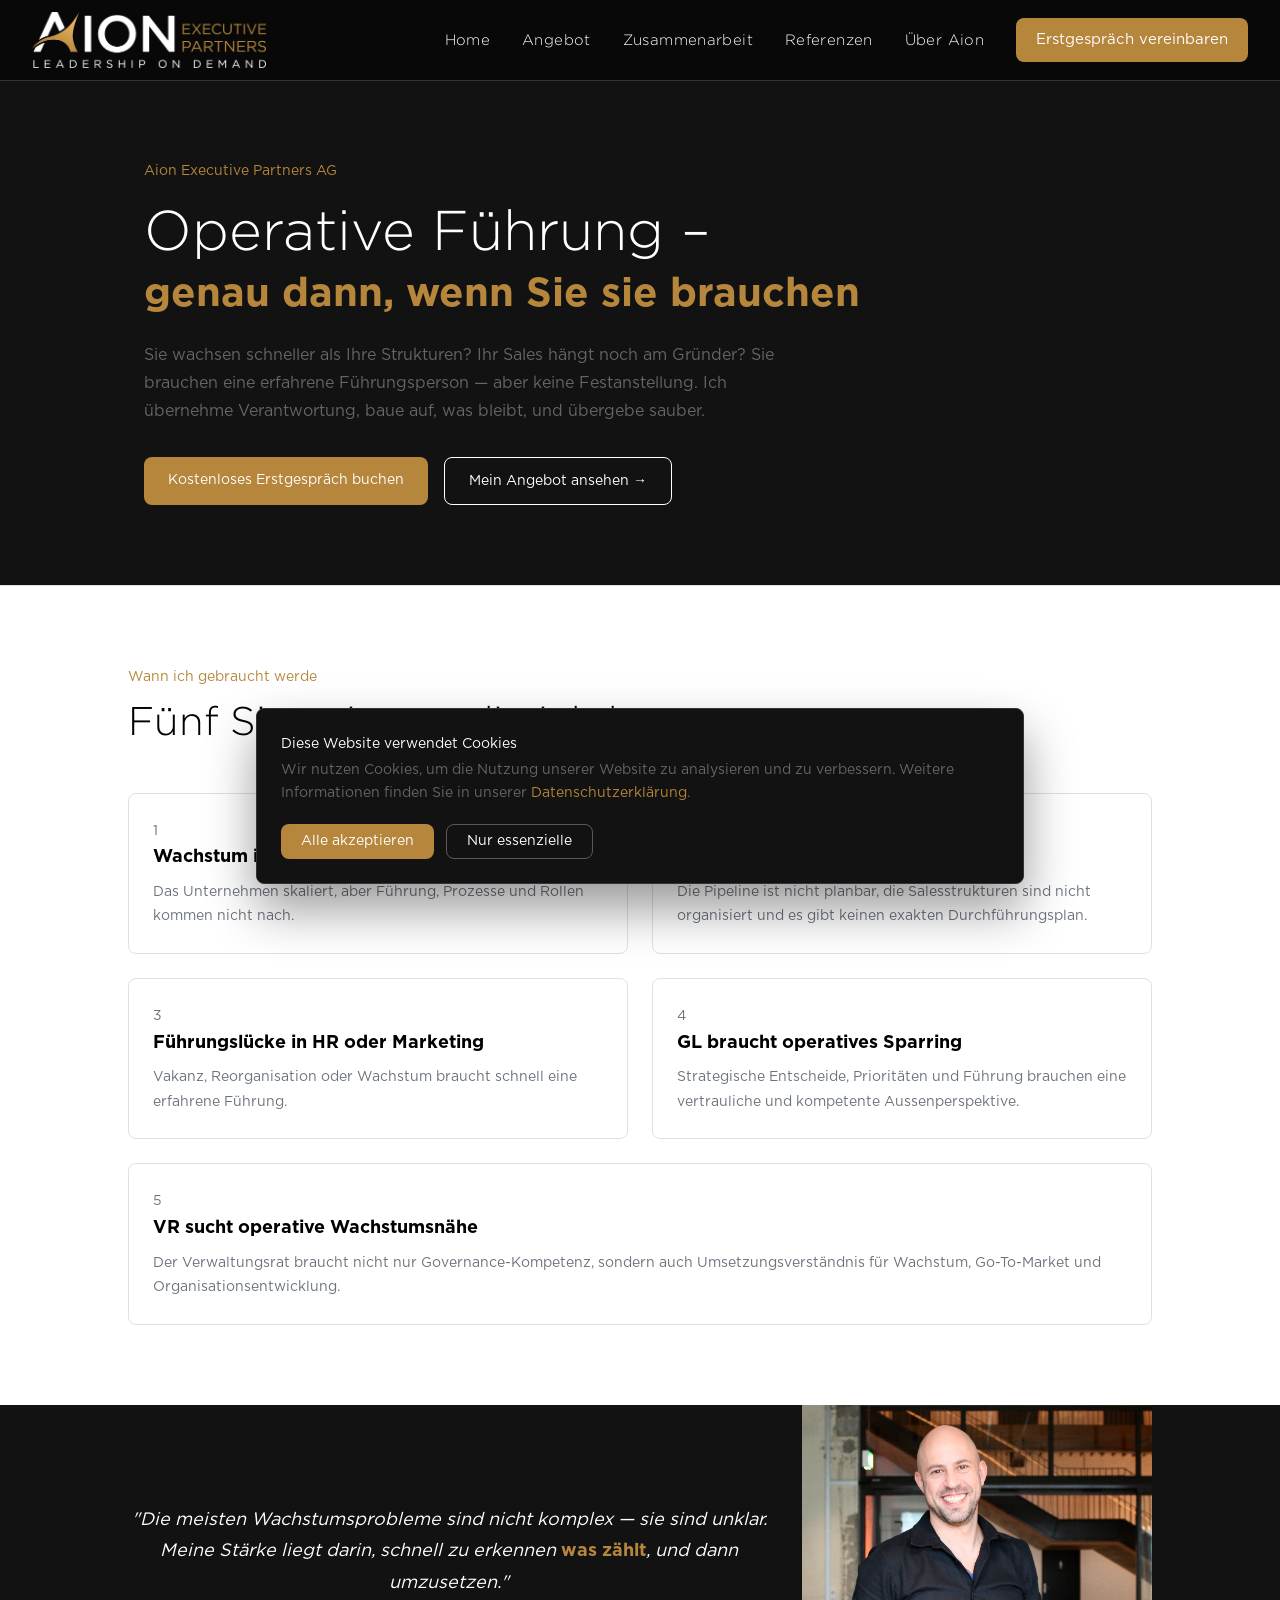
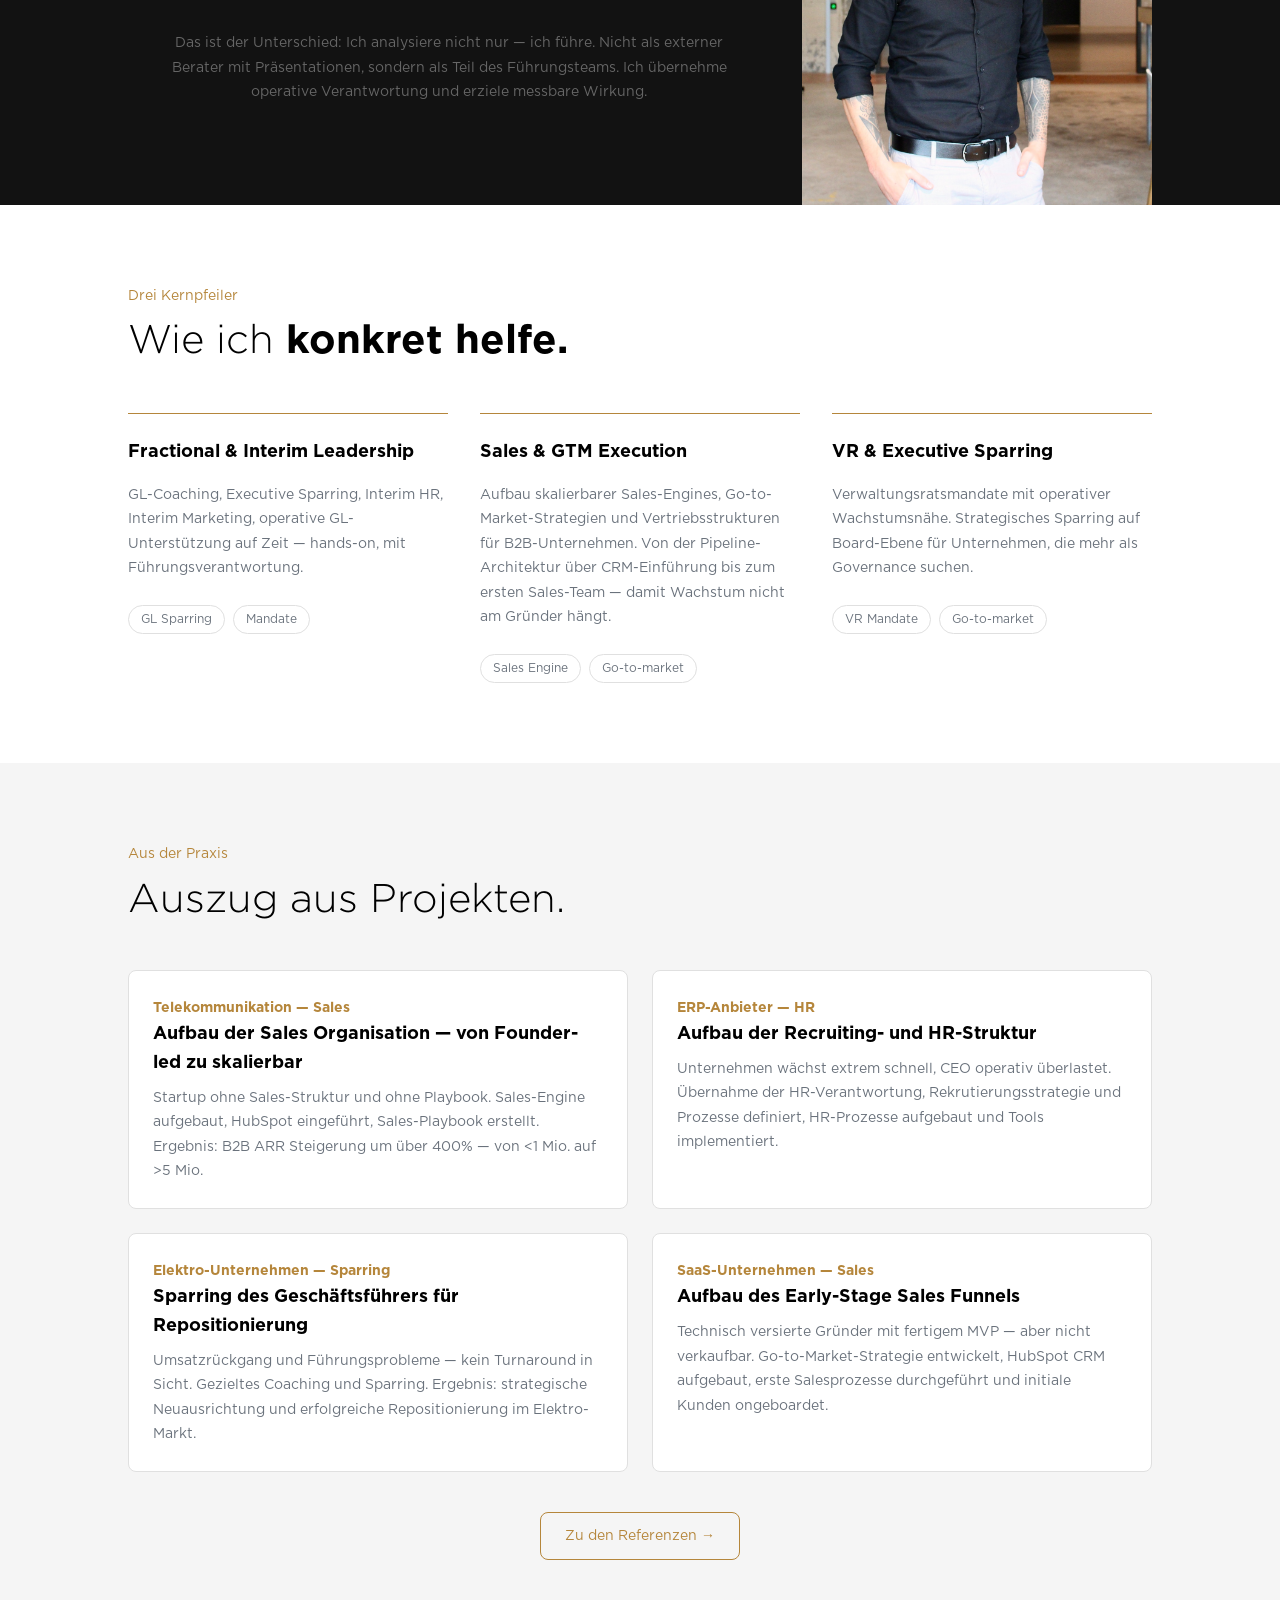
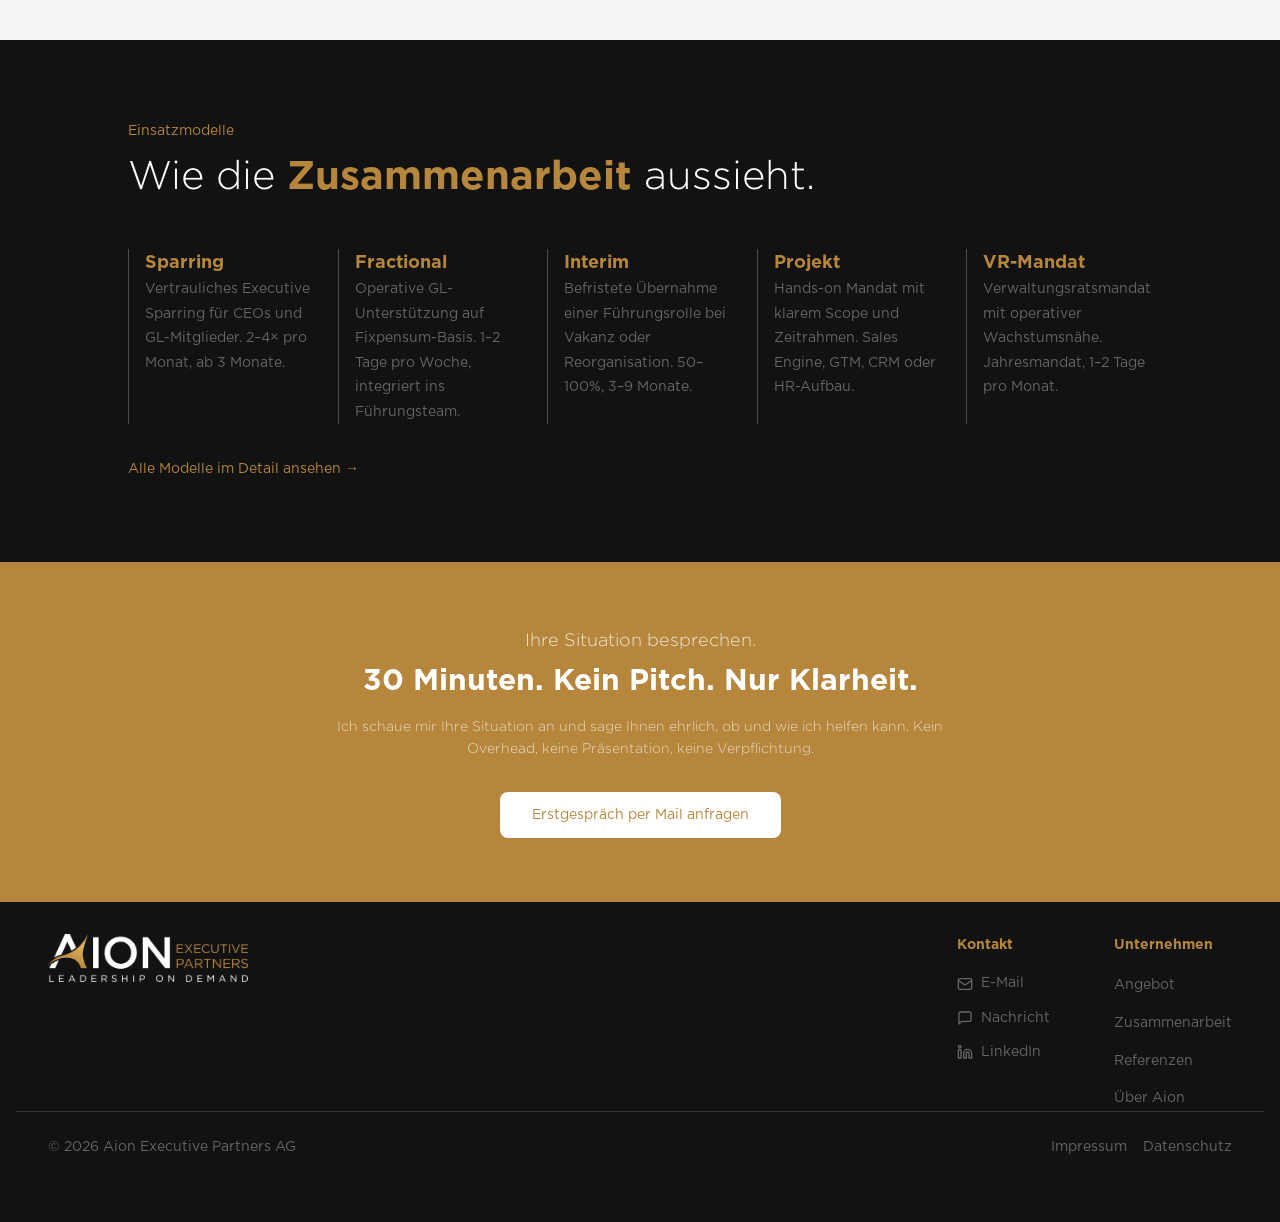
==== index.html @ a480afb8 "Add files via upload" ====
<!DOCTYPE html>
<html lang="de">
<head>
  <meta charset="UTF-8">
  <meta name="viewport" content="width=device-width, initial-scale=1.0">
  <title>Aion Executive Partners AG – Operative Führung auf Zeit | Zürich</title>
  <meta name="description" content="Fractional Leadership, Interim Management, Sales & GTM und VR-Mandate für Startups, Scaleups und KMUs in der Schweiz. Raphael Oerer – operative Führung auf Zeit.">
  <meta name="robots" content="index, follow">
  <link rel="canonical" href="https://www.aionexecutive.ch/">
  <meta property="og:type" content="website">
  <meta property="og:url" content="https://www.aionexecutive.ch/">
  <meta property="og:title" content="Aion Executive Partners AG – Leadership on Demand">
  <meta property="og:description" content="Fractional Leadership, Interim Management und Sales & GTM für Wachstumsunternehmen in der Schweiz.">
  <meta property="og:locale" content="de_CH">
  <link rel="icon" href="favicon.png" type="image/png">
  <link rel="apple-touch-icon" href="favicon.png">
  <link rel="stylesheet" href="style.css">
  <script type="application/ld+json">
  {
    "@context": "https://schema.org",
    "@type": "ProfessionalService",
    "name": "Aion Executive Partners AG",
    "description": "Fractional Leadership, Interim Management, Sales & GTM, VR-Mandate",
    "url": "https://www.aionexecutive.ch",
    "founder": { "@type": "Person", "name": "Raphael Oerer" },
    "address": {
      "@type": "PostalAddress",
      "streetAddress": "Lerchenweg 10",
      "postalCode": "8600",
      "addressLocality": "Dübendorf",
      "addressCountry": "CH"
    },
    "email": "info@aionexecutive.ch",
    "areaServed": ["CH", "DE", "AT"]
  }
  </script>
</head>
<body>

<!-- HEADER -->
<header id="site-header">
  <div class="header-inner">
    <a href="/" class="logo"><img src="assets/images/logo-white.png" alt="Raphael Oerer – Aion Executive Partners AG"></a>
    <nav>
      <a href="/">Home</a>
      <a href="/angebot.html">Angebot</a>
      <a href="/zusammenarbeit.html">Zusammenarbeit</a>
      <a href="/referenzen.html">Referenzen</a>
      <a href="/ueber-aion.html">Über Aion</a>
    </nav>
    <a href="https://calendly.com/aionexecutive-info" target="_blank" rel="noopener noreferrer" class="header-cta">Erstgespräch vereinbaren</a>
    <button class="burger-btn" id="burger-btn" aria-label="Menü" aria-expanded="false">
      <span></span><span></span><span></span>
    </button>
  </div>
  <div id="mobile-nav">
    <a href="/">Home</a>
    <a href="/angebot.html">Angebot</a>
    <a href="/zusammenarbeit.html">Zusammenarbeit</a>
    <a href="/referenzen.html">Referenzen</a>
    <a href="/ueber-aion.html">Über Aion</a>
    <a href="https://calendly.com/aionexecutive-info" target="_blank" rel="noopener noreferrer" class="mobile-cta">Erstgespräch vereinbaren</a>
  </div>
</header>

<main>

  <!-- HERO - DARK -->
  <section class="section-dark hero-section" style="padding-left:1rem;padding-right:1rem;">
    <div class="container max-w-5xl mx-auto" style="padding:0 1rem;">
      <p class="text-sm text-primary mb-4">Aion Executive Partners AG</p>
      <h1 class="leading-tight mb-2 text-dark-fg">Operative Führung –</h1>
      <h2 class="text-primary font-bold leading-tight mb-6">genau dann, wenn Sie sie brauchen</h2>
      <p class="text-dark-muted max-w-2xl mb-8 leading-relaxed">
        Sie wachsen schneller als Ihre Strukturen? Ihr Sales hängt noch am Gründer? Sie brauchen eine erfahrene Führungsperson — aber keine Festanstellung. Ich übernehme Verantwortung, baue auf, was bleibt, und übergebe sauber.
      </p>
      <div class="flex flex-wrap gap-4">
        <a href="https://calendly.com/aionexecutive-info" target="_blank" rel="noopener noreferrer" class="btn-primary">Kostenloses Erstgespräch buchen</a>
        <a href="/angebot.html" class="btn-outline-dark">Mein Angebot ansehen →</a>
      </div>
    </div>
  </section>

  <!-- 5 SITUATIONEN - WHITE -->
  <section style="padding:5rem 1rem;background:var(--background);border-top:1px solid var(--border);">
    <div class="container max-w-5xl mx-auto">
      <p class="text-sm text-primary mb-2">Wann ich gebraucht werde</p>
      <h2 class="font-light mb-12 text-foreground">Fünf Situationen <span class="font-light">die ich kenne</span></h2>
      <div class="grid-2" style="margin-bottom:1.5rem;">
        <div class="card">
          <span class="text-sm text-muted">1</span>
          <h3 class="font-bold mt-1 mb-2 text-foreground">Wachstum ist schneller als die Struktur</h3>
          <p class="text-sm text-muted leading-relaxed">Das Unternehmen skaliert, aber Führung, Prozesse und Rollen kommen nicht nach.</p>
        </div>
        <div class="card">
          <span class="text-sm text-muted">2</span>
          <h3 class="font-bold mt-1 mb-2 text-foreground">Sales hängt am Gründer</h3>
          <p class="text-sm text-muted leading-relaxed">Die Pipeline ist nicht planbar, die Salesstrukturen sind nicht organisiert und es gibt keinen exakten Durchführungsplan.</p>
        </div>
        <div class="card">
          <span class="text-sm text-muted">3</span>
          <h3 class="font-bold mt-1 mb-2 text-foreground">Führungslücke in HR oder Marketing</h3>
          <p class="text-sm text-muted leading-relaxed">Vakanz, Reorganisation oder Wachstum braucht schnell eine erfahrene Führung.</p>
        </div>
        <div class="card">
          <span class="text-sm text-muted">4</span>
          <h3 class="font-bold mt-1 mb-2 text-foreground">GL braucht operatives Sparring</h3>
          <p class="text-sm text-muted leading-relaxed">Strategische Entscheide, Prioritäten und Führung brauchen eine vertrauliche und kompetente Aussenperspektive.</p>
        </div>
      </div>
      <div class="card">
        <span class="text-sm text-muted">5</span>
        <h3 class="font-bold mt-1 mb-2 text-foreground">VR sucht operative Wachstumsnähe</h3>
        <p class="text-sm text-muted leading-relaxed">Der Verwaltungsrat braucht nicht nur Governance-Kompetenz, sondern auch Umsetzungsverständnis für Wachstum, Go-To-Market und Organisationsentwicklung.</p>
      </div>
    </div>
  </section>

  <!-- QUOTE - DARK WITH PHOTO -->
  <section class="section-dark py-0" style="padding-left:1rem;padding-right:1rem;">
    <div class="container max-w-5xl mx-auto">
      <div class="quote-grid">
        <div class="quote-text">
          <blockquote class="text-lg italic leading-relaxed mb-8">
            "Die meisten Wachstumsprobleme sind nicht komplex — sie sind unklar. Meine Stärke liegt darin, schnell zu erkennen
            <span class="text-primary font-bold not-italic">was zählt</span>, und dann umzusetzen."
          </blockquote>
          <p class="text-sm text-dark-muted leading-relaxed max-w-xl mx-auto">
            Das ist der Unterschied: Ich analysiere nicht nur — ich führe. Nicht als externer Berater mit Präsentationen, sondern als Teil des Führungsteams. Ich übernehme operative Verantwortung und erziele messbare Wirkung.
          </p>
        </div>
        <div class="quote-photo">
          <img src="assets/images/team-photo.jpg" alt="Raphael Oerer">
        </div>
      </div>
    </div>
  </section>

  <!-- 3 KERNPFEILER - WHITE -->
  <section style="padding:5rem 1rem;background:var(--background);">
    <div class="container max-w-5xl mx-auto">
      <p class="text-sm text-primary mb-2">Drei Kernpfeiler</p>
      <h2 class="font-light mb-12 text-foreground">Wie ich <span class="font-bold">konkret helfe.</span></h2>
      <div class="grid-3">
        <div class="pillar">
          <h3 class="font-bold mb-4 text-foreground">Fractional &amp; Interim Leadership</h3>
          <p class="text-sm text-muted leading-relaxed mb-6">GL-Coaching, Executive Sparring, Interim HR, Interim Marketing, operative GL-Unterstützung auf Zeit — hands-on, mit Führungsverantwortung.</p>
          <div class="flex flex-wrap gap-2">
            <span class="tag">GL Sparring</span>
            <span class="tag">Mandate</span>
          </div>
        </div>
        <div class="pillar">
          <h3 class="font-bold mb-4 text-foreground">Sales &amp; GTM Execution</h3>
          <p class="text-sm text-muted leading-relaxed mb-6">Aufbau skalierbarer Sales-Engines, Go-to-Market-Strategien und Vertriebsstrukturen für B2B-Unternehmen. Von der Pipeline-Architektur über CRM-Einführung bis zum ersten Sales-Team — damit Wachstum nicht am Gründer hängt.</p>
          <div class="flex flex-wrap gap-2">
            <span class="tag">Sales Engine</span>
            <span class="tag">Go-to-market</span>
          </div>
        </div>
        <div class="pillar">
          <h3 class="font-bold mb-4 text-foreground">VR &amp; Executive Sparring</h3>
          <p class="text-sm text-muted leading-relaxed mb-6">Verwaltungsratsmandate mit operativer Wachstumsnähe. Strategisches Sparring auf Board-Ebene für Unternehmen, die mehr als Governance suchen.</p>
          <div class="flex flex-wrap gap-2">
            <span class="tag">VR Mandate</span>
            <span class="tag">Go-to-market</span>
          </div>
        </div>
      </div>
    </div>
  </section>

  <!-- PROJEKTE - LIGHT GREY -->
  <section style="padding:5rem 1rem;background:var(--secondary);">
    <div class="container max-w-5xl mx-auto">
      <p class="text-sm text-primary mb-2">Aus der Praxis</p>
      <h2 class="font-light mb-12 text-foreground">Auszug aus <span class="font-light">Projekten.</span></h2>
      <div class="grid-2">
        <div class="card" style="background:var(--background);">
          <span class="text-sm text-primary font-bold">Telekommunikation — Sales</span>
          <h3 class="font-bold mt-1 mb-2 text-foreground">Aufbau der Sales Organisation — von Founder-led zu skalierbar</h3>
          <p class="text-sm text-muted leading-relaxed">Startup ohne Sales-Struktur und ohne Playbook. Sales-Engine aufgebaut, HubSpot eingeführt, Sales-Playbook erstellt. Ergebnis: B2B ARR Steigerung um über 400% — von &lt;1 Mio. auf &gt;5 Mio.</p>
        </div>
        <div class="card" style="background:var(--background);">
          <span class="text-sm text-primary font-bold">ERP-Anbieter — HR</span>
          <h3 class="font-bold mt-1 mb-2 text-foreground">Aufbau der Recruiting- und HR-Struktur</h3>
          <p class="text-sm text-muted leading-relaxed">Unternehmen wächst extrem schnell, CEO operativ überlastet. Übernahme der HR-Verantwortung, Rekrutierungsstrategie und Prozesse definiert, HR-Prozesse aufgebaut und Tools implementiert.</p>
        </div>
        <div class="card" style="background:var(--background);">
          <span class="text-sm text-primary font-bold">Elektro-Unternehmen — Sparring</span>
          <h3 class="font-bold mt-1 mb-2 text-foreground">Sparring des Geschäftsführers für Repositionierung</h3>
          <p class="text-sm text-muted leading-relaxed">Umsatzrückgang und Führungsprobleme — kein Turnaround in Sicht. Gezieltes Coaching und Sparring. Ergebnis: strategische Neuausrichtung und erfolgreiche Repositionierung im Elektro-Markt.</p>
        </div>
        <div class="card" style="background:var(--background);">
          <span class="text-sm text-primary font-bold">SaaS-Unternehmen — Sales</span>
          <h3 class="font-bold mt-1 mb-2 text-foreground">Aufbau des Early-Stage Sales Funnels</h3>
          <p class="text-sm text-muted leading-relaxed">Technisch versierte Gründer mit fertigem MVP — aber nicht verkaufbar. Go-to-Market-Strategie entwickelt, HubSpot CRM aufgebaut, erste Salesprozesse durchgeführt und initiale Kunden ongeboardet.</p>
        </div>
      </div>
      <div class="mt-10 text-center">
        <a href="/referenzen.html" class="btn-outline-primary">Zu den Referenzen →</a>
      </div>
    </div>
  </section>

  <!-- EINSATZMODELLE - DARK -->
  <section class="section-dark" style="padding:5rem 1rem;">
    <div class="container max-w-5xl mx-auto">
      <p class="text-sm text-primary mb-2">Einsatzmodelle</p>
      <h2 class="font-light mb-12 text-dark-fg">Wie die <span class="font-bold text-primary">Zusammenarbeit</span> aussieht.</h2>
      <div class="grid-5">
        <div class="border-l-30">
          <h3 class="font-bold mb-3 text-primary">Sparring</h3>
          <p class="text-sm text-dark-muted leading-relaxed">Vertrauliches Executive Sparring für CEOs und GL-Mitglieder. 2–4× pro Monat, ab 3 Monate.</p>
        </div>
        <div class="border-l-30">
          <h3 class="font-bold mb-3 text-primary">Fractional</h3>
          <p class="text-sm text-dark-muted leading-relaxed">Operative GL-Unterstützung auf Fixpensum-Basis. 1–2 Tage pro Woche, integriert ins Führungsteam.</p>
        </div>
        <div class="border-l-30">
          <h3 class="font-bold mb-3 text-primary">Interim</h3>
          <p class="text-sm text-dark-muted leading-relaxed">Befristete Übernahme einer Führungsrolle bei Vakanz oder Reorganisation. 50–100%, 3–9 Monate.</p>
        </div>
        <div class="border-l-30">
          <h3 class="font-bold mb-3 text-primary">Projekt</h3>
          <p class="text-sm text-dark-muted leading-relaxed">Hands-on Mandat mit klarem Scope und Zeitrahmen. Sales Engine, GTM, CRM oder HR-Aufbau.</p>
        </div>
        <div class="border-l-30">
          <h3 class="font-bold mb-3 text-primary">VR-Mandat</h3>
          <p class="text-sm text-dark-muted leading-relaxed">Verwaltungsratsmandat mit operativer Wachstumsnähe. Jahresmandat, 1–2 Tage pro Monat.</p>
        </div>
      </div>
      <div class="mt-8">
        <a href="/zusammenarbeit.html" class="link-primary">Alle Modelle im Detail ansehen →</a>
      </div>
    </div>
  </section>

</main>

<!-- FOOTER CTA -->
<div class="footer-cta">
  <p>Ihre Situation besprechen.</p>
  <h2>30 Minuten. Kein Pitch. Nur Klarheit.</h2>
  <p class="desc">Ich schaue mir Ihre Situation an und sage Ihnen ehrlich, ob und wie ich helfen kann. Kein Overhead, keine Präsentation, keine Verpflichtung.</p>
  <a href="https://calendly.com/aionexecutive-info" target="_blank" rel="noopener noreferrer">Erstgespräch per Mail anfragen</a>
</div>

<!-- FOOTER -->
<footer>
  <div class="footer-body">
    <div class="footer-inner">
      <div>
        <a href="/"><img src="assets/images/logo-white.png" alt="Aion Executive Partners" style="height:3rem;margin-bottom:1rem;"></a>
      </div>
      <div class="footer-links">
        <div>
          <h3>Kontakt</h3>
          <ul>
            <li><a href="mailto:info@aionexecutive.ch" class="contact-item">
              <svg xmlns="http://www.w3.org/2000/svg" width="16" height="16" viewBox="0 0 24 24" fill="none" stroke="currentColor" stroke-width="2" stroke-linecap="round" stroke-linejoin="round"><rect x="2" y="4" width="20" height="16" rx="2"/><path d="m22 7-8.97 5.7a1.94 1.94 0 0 1-2.06 0L2 7"/></svg>
              <span>E-Mail</span>
            </a></li>
            <li><a href="/kontakt.html" class="contact-item">
              <svg xmlns="http://www.w3.org/2000/svg" width="16" height="16" viewBox="0 0 24 24" fill="none" stroke="currentColor" stroke-width="2" stroke-linecap="round" stroke-linejoin="round"><path d="M21 15a2 2 0 0 1-2 2H7l-4 4V5a2 2 0 0 1 2-2h14a2 2 0 0 1 2 2z"/></svg>
              <span>Nachricht</span>
            </a></li>
            <li><a href="https://www.linkedin.com/company/aion-executive-partners/" target="_blank" rel="noopener noreferrer" class="contact-item">
              <svg xmlns="http://www.w3.org/2000/svg" width="16" height="16" viewBox="0 0 24 24" fill="none" stroke="currentColor" stroke-width="2" stroke-linecap="round" stroke-linejoin="round"><path d="M16 8a6 6 0 0 1 6 6v7h-4v-7a2 2 0 0 0-2-2 2 2 0 0 0-2 2v7h-4v-7a6 6 0 0 1 6-6z"/><rect x="2" y="9" width="4" height="12"/><circle cx="4" cy="4" r="2"/></svg>
              <span>LinkedIn</span>
            </a></li>
          </ul>
        </div>
        <div>
          <h3>Unternehmen</h3>
          <ul>
            <li><a href="/angebot.html">Angebot</a></li>
            <li><a href="/zusammenarbeit.html">Zusammenarbeit</a></li>
            <li><a href="/referenzen.html">Referenzen</a></li>
            <li><a href="/ueber-aion.html">Über Aion</a></li>
          </ul>
        </div>
      </div>
    </div>
    <div class="footer-bottom" style="max-width:80rem;margin:0 auto;padding:1.5rem 2rem 2rem;">
      <p>© 2026 Aion Executive Partners AG</p>
      <div class="legal">
        <a href="/impressum.html">Impressum</a>
        <a href="/datenschutz.html">Datenschutz</a>
      </div>
    </div>
  </div>
</footer>

<!-- COOKIE BANNER -->
<div id="cookie-banner">
  <div class="inner">
    <p class="title">Diese Website verwendet Cookies</p>
    <p class="desc">Wir nutzen Cookies, um die Nutzung unserer Website zu analysieren und zu verbessern. Weitere Informationen finden Sie in unserer <a href="/datenschutz.html">Datenschutzerklärung</a>.</p>
    <div class="actions">
      <button class="btn-accept">Alle akzeptieren</button>
      <button class="btn-essential">Nur essenzielle</button>
    </div>
  </div>
</div>

<script src="main.js"></script>
</body>
</html>
---- style.css ----
/* ── Fonts ─────────────────────────────────────────────────── */
@font-face {
  font-family: 'Gotham';
  src: url('assets/fonts/Gotham-Light.otf') format('opentype');
  font-weight: 300;
  font-style: normal;
  font-display: swap;
}
@font-face {
  font-family: 'Gotham';
  src: url('assets/fonts/Gotham-Book.otf') format('opentype');
  font-weight: 400;
  font-style: normal;
  font-display: swap;
}
@font-face {
  font-family: 'Gotham';
  src: url('assets/fonts/Gotham-Bold.otf') format('opentype');
  font-weight: 700;
  font-style: normal;
  font-display: swap;
}

/* ── CSS Variables ─────────────────────────────────────────── */
:root {
  --background: #ffffff;
  --foreground: #000000;
  --primary: hsl(37, 51%, 47%);
  --primary-foreground: #ffffff;
  --secondary: #f5f5f5;
  --secondary-foreground: #000000;
  --muted: #f5f5f5;
  --muted-foreground: hsl(214, 8%, 45%);
  --border: #e0e0e0;
  --radius: 0.5rem;
  --dark-bg: hsl(0, 0%, 7%);
  --dark-fg: #ffffff;
  --dark-muted: hsl(0, 0%, 40%);
  --dark-border: hsl(0, 0%, 20%);
  --nav-h: 80px;
}

/* ── Reset ─────────────────────────────────────────────────── */
*, *::before, *::after { box-sizing: border-box; margin: 0; padding: 0; }
html { scroll-behavior: smooth; }
body {
  font-family: 'Gotham', sans-serif;
  font-size: 16px;
  font-weight: 400;
  line-height: 1.6;
  background: var(--background);
  color: var(--foreground);
  -webkit-font-smoothing: antialiased;
}
a { color: inherit; text-decoration: none; }
img { max-width: 100%; display: block; }
ul { list-style: none; }
button { cursor: pointer; font-family: inherit; }

/* ── Utilities ─────────────────────────────────────────────── */
.container { max-width: 80rem; margin: 0 auto; }
.section-dark { background-color: var(--dark-bg); color: var(--dark-fg); }
.nav-dark { background-color: rgba(0,0,0,0.97); color: #fff; }

.text-primary { color: var(--primary); }
.text-muted { color: var(--muted-foreground); }
.text-dark-muted { color: var(--dark-muted); }
.text-foreground { color: var(--foreground); }
.text-dark-fg { color: var(--dark-fg); }

.bg-background { background: var(--background); }
.bg-secondary { background: var(--secondary); }

.font-light { font-weight: 300; }
.font-bold { font-weight: 700; }

.italic { font-style: italic; }
.not-italic { font-style: normal; }

.border { border: 1px solid var(--border); }
.border-primary { border-color: var(--primary); }

.rounded { border-radius: var(--radius); }

/* ── Layout ────────────────────────────────────────────────── */
.min-h-screen { min-height: 100vh; }
.flex { display: flex; }
.flex-col { flex-direction: column; }
.flex-1 { flex: 1; }
.flex-wrap { flex-wrap: wrap; }
.items-center { align-items: center; }
.items-stretch { align-items: stretch; }
.justify-between { justify-content: space-between; }
.justify-center { justify-content: center; }
.text-center { text-align: center; }
.text-left { text-align: left; }

.grid { display: grid; }
.gap-2 { gap: 0.5rem; }
.gap-3 { gap: 0.75rem; }
.gap-4 { gap: 1rem; }
.gap-6 { gap: 1.5rem; }
.gap-8 { gap: 2rem; }
.gap-16 { gap: 4rem; }

.space-y-1 > * + * { margin-top: 0.25rem; }
.space-y-2 > * + * { margin-top: 0.5rem; }
.space-y-3 > * + * { margin-top: 0.75rem; }
.space-y-8 > * + * { margin-top: 2rem; }
.space-y-10 > * + * { margin-top: 2.5rem; }

.mt-auto { margin-top: auto; }
.mb-1 { margin-bottom: 0.25rem; }
.mb-2 { margin-bottom: 0.5rem; }
.mb-4 { margin-bottom: 1rem; }
.mb-6 { margin-bottom: 1.5rem; }
.mb-8 { margin-bottom: 2rem; }
.mb-12 { margin-bottom: 3rem; }
.mt-2 { margin-top: 0.5rem; }
.mt-4 { margin-top: 1rem; }
.mt-6 { margin-top: 1.5rem; }
.mt-8 { margin-top: 2rem; }
.mt-10 { margin-top: 2.5rem; }
.pt-4 { padding-top: 1rem; }
.pt-6 { padding-top: 1.5rem; }
.pb-0 { padding-bottom: 0; }
.pl-4 { padding-left: 1rem; }
.pl-5 { padding-left: 1.25rem; }
.pr-8 { padding-right: 2rem; }

.w-full { width: 100%; }
.h-full { height: 100%; }
.h-12 { height: 3rem; }
.h-14 { height: 3.5rem; }
.h-8 { height: 2rem; }
.h-10 { height: 2.5rem; }
.w-4 { width: 1rem; }
.h-4 { height: 1rem; }
.w-5 { width: 1.25rem; }
.h-5 { height: 1.25rem; }
.w-6 { width: 1.5rem; }
.w-10 { width: 2.5rem; }
.h-10 { height: 2.5rem; }

.shrink-0 { flex-shrink: 0; }
.overflow-hidden { overflow: hidden; }
.relative { position: relative; }
.absolute { position: absolute; }
.hidden { display: none; }
.block { display: block; }
.inline-block { display: inline-block; }
.inline-flex { display: inline-flex; }

.border-t { border-top: 1px solid var(--border); }
.border-b { border-bottom: 1px solid var(--border); }
.border-l { border-left: 1px solid; }
.border-b-dark { border-bottom: 1px solid hsl(0,0%,20%); }
.border-t-dark { border-top: 1px solid hsl(0,0%,20%); }

.object-cover { object-fit: cover; }
.object-top { object-position: top; }
.object-contain { object-fit: contain; }

/* ── Typography ────────────────────────────────────────────── */
h1 { font-size: clamp(1.875rem, 5vw, 3.5rem); font-weight: 300; line-height: 1.15; }
h2 { font-size: clamp(1.5rem, 4vw, 2.5rem); line-height: 1.2; }
h3 { font-size: 1.125rem; }

.text-sm { font-size: 0.875rem; }
.text-xs { font-size: 0.75rem; }
.text-lg { font-size: 1.125rem; }
.text-xl { font-size: 1.25rem; }
.text-2xl { font-size: 1.5rem; }
.text-3xl { font-size: 1.875rem; }
.text-4xl { font-size: 2.25rem; }
.text-6xl { font-size: 3.75rem; }

.leading-relaxed { line-height: 1.75; }
.leading-tight { line-height: 1.15; }
.tracking-wide { letter-spacing: 0.025em; }
.tracking-widest { letter-spacing: 0.1em; }
.uppercase { text-transform: uppercase; }

/* ── Section padding ───────────────────────────────────────── */
.py-12 { padding-top: 3rem; padding-bottom: 3rem; }
.py-16 { padding-top: 4rem; padding-bottom: 4rem; }
.py-20 { padding-top: 5rem; padding-bottom: 5rem; }
.py-5 { padding-top: 1.25rem; padding-bottom: 1.25rem; }
.py-0 { padding-top: 0; padding-bottom: 0; }
.px-4 { padding-left: 1rem; padding-right: 1rem; }
.px-5 { padding-left: 1.25rem; padding-right: 1.25rem; }
.px-6 { padding-left: 1.5rem; padding-right: 1.5rem; }
.px-8 { padding-left: 2rem; padding-right: 2rem; }
.p-4 { padding: 1rem; }
.p-6 { padding: 1.5rem; }
.p-8 { padding: 2rem; }
.py-2 { padding-top: 0.5rem; padding-bottom: 0.5rem; }
.py-2\.5 { padding-top: 0.625rem; padding-bottom: 0.625rem; }
.py-3 { padding-top: 0.75rem; padding-bottom: 0.75rem; }
.py-32 { padding-top: 8rem; padding-bottom: 8rem; }

/* ── Navigation ────────────────────────────────────────────── */
#site-header {
  position: fixed;
  top: 0; left: 0; right: 0;
  z-index: 50;
  background-color: rgba(0,0,0,0.97);
  color: #fff;
  border-bottom: 1px solid hsl(0,0%,20%);
  backdrop-filter: blur(4px);
}
#site-header .header-inner {
  display: flex;
  align-items: center;
  justify-content: space-between;
  height: var(--nav-h);
  padding: 0 2rem;
  max-width: 100%;
}
#site-header .logo img { height: 3.5rem; }
#site-header nav { display: flex; align-items: center; gap: 2rem; margin-left: auto; margin-right: 2rem; }
#site-header nav a {
  font-size: 0.9375rem;
  font-weight: 300;
  letter-spacing: 0.025em;
  color: #fff;
  transition: color 0.2s;
}
#site-header nav a:hover,
#site-header nav a.active { color: var(--primary); }
#site-header .header-cta {
  display: inline-block;
  background: var(--primary);
  color: #fff;
  font-size: 0.9375rem;
  font-weight: 500;
  padding: 0.625rem 1.25rem;
  border-radius: var(--radius);
  transition: opacity 0.2s;
}
#site-header .header-cta:hover { opacity: 0.9; }

/* Mobile burger */
.burger-btn {
  display: none;
  flex-direction: column;
  gap: 6px;
  background: none;
  border: none;
  padding: 4px;
}
.burger-btn span {
  display: block;
  width: 24px;
  height: 2px;
  background: #fff;
  transition: all 0.3s;
}
.burger-btn.open span:nth-child(1) { transform: rotate(45deg) translate(5.5px, 5.5px); }
.burger-btn.open span:nth-child(2) { opacity: 0; }
.burger-btn.open span:nth-child(3) { transform: rotate(-45deg) translate(5.5px, -5.5px); }

#mobile-nav {
  display: none;
  flex-direction: column;
  padding: 1rem 2rem 1.5rem;
  gap: 1rem;
  border-top: 1px solid hsl(0,0%,20%);
  background-color: rgba(0,0,0,0.97);
}
#mobile-nav a {
  font-size: 0.875rem;
  font-weight: 300;
  color: #fff;
  letter-spacing: 0.025em;
}
#mobile-nav a.active { color: var(--primary); }
#mobile-nav .mobile-cta {
  display: inline-block;
  background: var(--primary);
  color: #fff;
  font-size: 0.875rem;
  font-weight: 500;
  padding: 0.625rem 1.25rem;
  border-radius: var(--radius);
  text-align: center;
}

/* ── Buttons ───────────────────────────────────────────────── */
.btn-primary {
  display: inline-block;
  background: var(--primary);
  color: #fff;
  font-size: 0.875rem;
  font-weight: 500;
  padding: 0.75rem 1.5rem;
  border-radius: var(--radius);
  transition: opacity 0.2s;
  border: none;
}
.btn-primary:hover { opacity: 0.9; }

.btn-outline-dark {
  display: inline-block;
  border: 1px solid #fff;
  color: #fff;
  font-size: 0.875rem;
  font-weight: 500;
  padding: 0.75rem 1.5rem;
  border-radius: var(--radius);
  transition: background 0.2s, color 0.2s;
}
.btn-outline-dark:hover { background: #fff; color: var(--dark-bg); }

.btn-outline-primary {
  display: inline-block;
  border: 1px solid var(--primary);
  color: var(--primary);
  font-size: 0.875rem;
  font-weight: 500;
  padding: 0.75rem 1.5rem;
  border-radius: var(--radius);
  transition: background 0.2s, color 0.2s;
}
.btn-outline-primary:hover { background: var(--primary); color: #fff; }

.link-primary {
  color: var(--primary);
  font-size: 0.875rem;
  font-weight: 500;
  transition: text-decoration 0.2s;
}
.link-primary:hover { text-decoration: underline; }

/* ── Tags/Pills ────────────────────────────────────────────── */
.tag {
  display: inline-block;
  font-size: 0.75rem;
  border: 1px solid var(--border);
  padding: 0.25rem 0.75rem;
  border-radius: 9999px;
  color: var(--muted-foreground);
}

/* ── Cards ─────────────────────────────────────────────────── */
.card {
  border: 1px solid var(--border);
  border-radius: var(--radius);
  padding: 1.5rem;
}
.card-lg { padding: 2rem; }

/* ── Main content offset ───────────────────────────────────── */
main { padding-top: var(--nav-h); }

/* ── Hero sections ─────────────────────────────────────────── */
.hero-section { padding: 3rem 1rem; }
@media (min-width: 768px) { .hero-section { padding: 5rem 1rem; } }

/* ── Grid helpers ──────────────────────────────────────────── */
.grid-2 { display: grid; grid-template-columns: 1fr; gap: 1.5rem; }
.grid-3 { display: grid; grid-template-columns: 1fr; gap: 2rem; }
.grid-4 { display: grid; grid-template-columns: 1fr; gap: 1.5rem; }
.grid-5 { display: grid; grid-template-columns: 1fr; gap: 1.5rem; }

@media (min-width: 768px) {
  .grid-2 { grid-template-columns: repeat(2, 1fr); }
  .grid-3 { grid-template-columns: repeat(3, 1fr); }
  .grid-4 { grid-template-columns: repeat(4, 1fr); }
  .grid-5 { grid-template-columns: repeat(5, 1fr); }
  .grid-model { grid-template-columns: 100px 1fr 200px; gap: 1.5rem; }
  .hero-section { padding: 5rem 1rem; }
  .md-py-32 { padding-top: 8rem; padding-bottom: 8rem; }
}

/* Quote section with photo */
.quote-grid {
  display: grid;
  grid-template-columns: 1fr;
  min-height: 400px;
}
@media (min-width: 768px) {
  .quote-grid { grid-template-columns: 1fr 350px; }
  .quote-grid .quote-photo { display: block !important; }
}
.quote-photo { display: none; }
.quote-photo img { width: 100%; height: 100%; object-fit: cover; object-position: 25% 20%; }
.quote-text {
  display: flex; flex-direction: column; justify-content: center;
  text-align: center; padding: 4rem 2rem;
}
@media (min-width: 768px) { .quote-text { padding: 4rem 2rem 4rem 0; } }

/* ── FAQ Accordion ─────────────────────────────────────────── */
.faq-item { border-bottom: 1px solid var(--border); }
.faq-btn {
  width: 100%; padding: 1.25rem 0;
  display: flex; justify-content: space-between; align-items: center;
  text-align: left; font-size: 0.875rem; font-weight: 500;
  color: var(--foreground);
  background: none; border: none;
}
.faq-icon { color: var(--muted-foreground); font-size: 1.25rem; margin-left: 1rem; flex-shrink: 0; transition: transform 0.3s; }
.faq-icon.open { transform: rotate(45deg); }
.faq-answer { display: none; padding-bottom: 1.25rem; font-size: 0.875rem; color: var(--muted-foreground); }
.faq-answer.open { display: block; }

/* ── Testimonial Carousel ──────────────────────────────────── */
.carousel-wrap { position: relative; }
.carousel-track {
  display: flex; gap: 1.5rem;
  overflow-x: auto; scroll-snap-type: x mandatory;
  padding-bottom: 1rem;
  scrollbar-width: none; -ms-overflow-style: none;
}
.carousel-track::-webkit-scrollbar { display: none; }
.carousel-card {
  scroll-snap-align: start; flex-shrink: 0;
  width: 100%;
  border: 1px solid var(--border);
  border-radius: var(--radius);
  padding: 1.5rem;
  display: flex; flex-direction: column; gap: 1.5rem;
}
@media (min-width: 1024px) { .carousel-card { width: calc(33.333% - 16px); } }
.carousel-photo {
  width: 8rem; height: 8rem;
  flex-shrink: 0; border-radius: var(--radius);
  background: var(--secondary);
  overflow: hidden; align-self: center;
}
@media (min-width: 768px) { .carousel-photo { width: 11rem; height: 11rem; } }
.carousel-photo img { width: 100%; height: 100%; object-fit: cover; object-position: top; transform: scale(1.25); }
.carousel-controls { display: flex; gap: 0.5rem; margin-top: 1.5rem; }
.carousel-btn {
  width: 2.5rem; height: 2.5rem; border-radius: 50%;
  border: 1px solid var(--border);
  background: none; display: flex; align-items: center; justify-content: center;
  transition: background 0.2s;
}
.carousel-btn:hover { background: var(--secondary); }
.carousel-btn svg { width: 1.25rem; height: 1.25rem; }

/* ── Footer / CTA ──────────────────────────────────────────── */
.footer-cta {
  background: var(--primary);
  text-align: center;
  padding: 4rem 1rem;
}
.footer-cta p { color: rgba(255,255,255,0.8); font-size: 1.125rem; margin-bottom: 0.5rem; font-weight: 300; }
.footer-cta h2 { font-size: clamp(1.5rem, 3vw, 1.875rem); font-weight: 700; color: #fff; margin-bottom: 1rem; }
.footer-cta .desc { font-size: 0.875rem; color: rgba(255,255,255,0.7); max-width: 40rem; margin: 0 auto 2rem; }
.footer-cta a {
  display: inline-block;
  background: #fff;
  color: var(--primary);
  font-size: 0.875rem; font-weight: 500;
  padding: 0.75rem 2rem; border-radius: var(--radius);
  transition: opacity 0.2s;
}
.footer-cta a:hover { opacity: 0.9; }

footer .footer-body {
  background: var(--dark-bg);
  padding: 2rem 1rem;
}
footer .footer-inner {
  max-width: 80rem; margin: 0 auto;
  padding: 0 2rem;
  display: flex; flex-direction: column; gap: 2rem;
}
@media (min-width: 768px) {
  footer .footer-inner { flex-direction: row; justify-content: space-between; }
}
footer .footer-links { display: flex; gap: 4rem; }
footer .footer-links h3 { font-size: 0.875rem; font-weight: 700; color: var(--primary); margin-bottom: 1rem; }
footer .footer-links ul { display: flex; flex-direction: column; gap: 0.75rem; }
footer .footer-links li a { font-size: 0.875rem; color: var(--dark-muted); transition: color 0.2s; }
footer .footer-links li a:hover { color: var(--dark-fg); }
footer .footer-links .contact-item {
  display: flex; align-items: center; gap: 0.5rem;
  font-size: 0.875rem; color: var(--dark-muted);
  transition: color 0.2s;
}
footer .footer-links .contact-item:hover { color: var(--dark-fg); }
footer .footer-bottom {
  max-width: 80rem; margin: 0 auto;
  padding: 1.5rem 2rem 2rem;
  border-top: 1px solid hsl(0,0%,20%);
  display: flex; flex-direction: column; gap: 0.5rem;
  font-size: 0.875rem; color: var(--dark-muted);
}
@media (min-width: 768px) {
  footer .footer-bottom { flex-direction: row; justify-content: space-between; align-items: center; }
}
footer .footer-bottom a { color: var(--dark-muted); transition: color 0.2s; }
footer .footer-bottom a:hover { color: var(--dark-fg); }
footer .footer-bottom .legal { display: flex; gap: 1rem; }

/* ── Cookie Banner ─────────────────────────────────────────── */
#cookie-banner {
  position: fixed; bottom: 0; left: 0; right: 0; z-index: 100;
  padding: 1rem;
  display: none;
}
#cookie-banner.show { display: block; }
#cookie-banner .inner {
  max-width: 48rem; margin: 0 auto;
  background: var(--dark-bg);
  border: 1px solid hsl(0,0%,20%);
  border-radius: var(--radius);
  padding: 1.5rem; box-shadow: 0 25px 50px rgba(0,0,0,0.4);
}
#cookie-banner .title { font-size: 0.875rem; color: var(--dark-fg); font-weight: 500; margin-bottom: 0.25rem; }
#cookie-banner .desc { font-size: 0.875rem; color: var(--dark-muted); line-height: 1.6; margin-bottom: 1.25rem; }
#cookie-banner .desc a { color: var(--primary); }
#cookie-banner .desc a:hover { text-decoration: underline; }
#cookie-banner .actions { display: flex; flex-wrap: wrap; gap: 0.75rem; }
#cookie-banner .btn-accept {
  background: var(--primary); color: #fff;
  font-size: 0.875rem; font-weight: 500;
  padding: 0.5rem 1.25rem; border-radius: var(--radius);
  border: none; cursor: pointer; transition: opacity 0.2s;
}
#cookie-banner .btn-accept:hover { opacity: 0.9; }
#cookie-banner .btn-essential {
  background: none;
  border: 1px solid rgba(255,255,255,0.3);
  color: var(--dark-fg);
  font-size: 0.875rem; font-weight: 500;
  padding: 0.5rem 1.25rem; border-radius: var(--radius);
  cursor: pointer; transition: background 0.2s;
}
#cookie-banner .btn-essential:hover { background: rgba(255,255,255,0.1); }

/* ── LinkedIn SVG ──────────────────────────────────────────── */
.linkedin-icon { width: 1rem; height: 1rem; }
.opacity-80 { opacity: 0.8; }

/* ── Über Aion photo grid ──────────────────────────────────── */
.ueber-grid { display: grid; grid-template-columns: 1fr; gap: 2rem; align-items: stretch; }
@media (min-width: 768px) { .ueber-grid { grid-template-columns: 1fr 1fr; } }
.ueber-grid .order-2 { order: 2; }
.ueber-grid .order-1 { order: 1; }
@media (min-width: 768px) {
  .ueber-grid .md-order-1 { order: 1; }
  .ueber-grid .md-order-2 { order: 2; }
}
/* ── Über Aion photo grid ──────────────────────────────────── */
.ueber-photo img {
  border-radius: var(--radius);
  width: 100%;
  height: 100%;
  object-fit: cover;
  object-position: center top;  /* ← NEU: Gesicht immer oben */
  max-height: 480px;            /* ← etwas mehr Höhe auf Mobile */
}

/* Tablet */
@media (min-width: 640px) and (max-width: 767px) {
  .ueber-photo img {
    max-height: 520px;
    object-position: center 8%;
  }
}

/* Desktop: keine Höhenbeschränkung */
@media (min-width: 768px) {
  .ueber-photo img {
    max-height: none;
    object-position: center top;
  }
}

/* ── Pillar border-top ─────────────────────────────────────── */
.pillar { border-top: 1px solid var(--primary); padding-top: 1.5rem; }
.pillar-light { border-top: 1px solid var(--border); padding-top: 1.5rem; }

/* ── List with bullets ─────────────────────────────────────── */
.bullet-list { list-style: none; }
.bullet-list li { display: flex; gap: 0.5rem; font-size: 0.875rem; color: var(--muted-foreground); }

/* ── Mandate context ───────────────────────────────────────── */
.mandate-context { font-size: 0.75rem; color: var(--primary); margin-bottom: 0.75rem; }
.mandate-label { font-size: 0.75rem; font-weight: 700; color: var(--muted-foreground); text-transform: uppercase; letter-spacing: 0.05em; margin-bottom: 0.25rem; }

/* ── Station number ────────────────────────────────────────── */
.station-num { font-size: 1.875rem; font-weight: 700; color: var(--muted); }
.text-muted-light { color: #d1d5db; }

/* ── Responsive nav ────────────────────────────────────────── */
@media (max-width: 1023px) {
  #site-header nav, #site-header .header-cta { display: none; }
  .burger-btn { display: flex; }
  #mobile-nav.open { display: flex; }
}
@media (min-width: 1024px) {
  .burger-btn { display: none; }
}

/* ── 404 ───────────────────────────────────────────────────── */
.not-found {
  display: flex; min-height: 100vh; align-items: center; justify-content: center;
  background: var(--secondary);
}
.not-found .inner { text-align: center; }
.not-found h1 { font-size: 2.25rem; font-weight: 700; margin-bottom: 1rem; }
.not-found p { font-size: 1.25rem; color: var(--muted-foreground); margin-bottom: 1rem; }
.not-found a { color: var(--primary); text-decoration: underline; }

/* ── Misc ──────────────────────────────────────────────────── */
.max-w-2xl { max-width: 42rem; }
.max-w-xl { max-width: 36rem; }
.max-w-3xl { max-width: 48rem; }
.mx-auto { margin-left: auto; margin-right: auto; }
.max-w-5xl { max-width: 64rem; }
.list-disc { list-style-type: disc; padding-left: 1.25rem; }
.list-disc li { margin-bottom: 0.5rem; }
.semibold { font-weight: 600; }

/* border-l dark for models on index */
.border-l-30 { border-left: 1px solid hsl(0,0%,30%); padding-left: 1rem; }

/* ── Scale for carousel photo ──────────────────────────────── */
.scale-125 { transform: scale(1.25); }
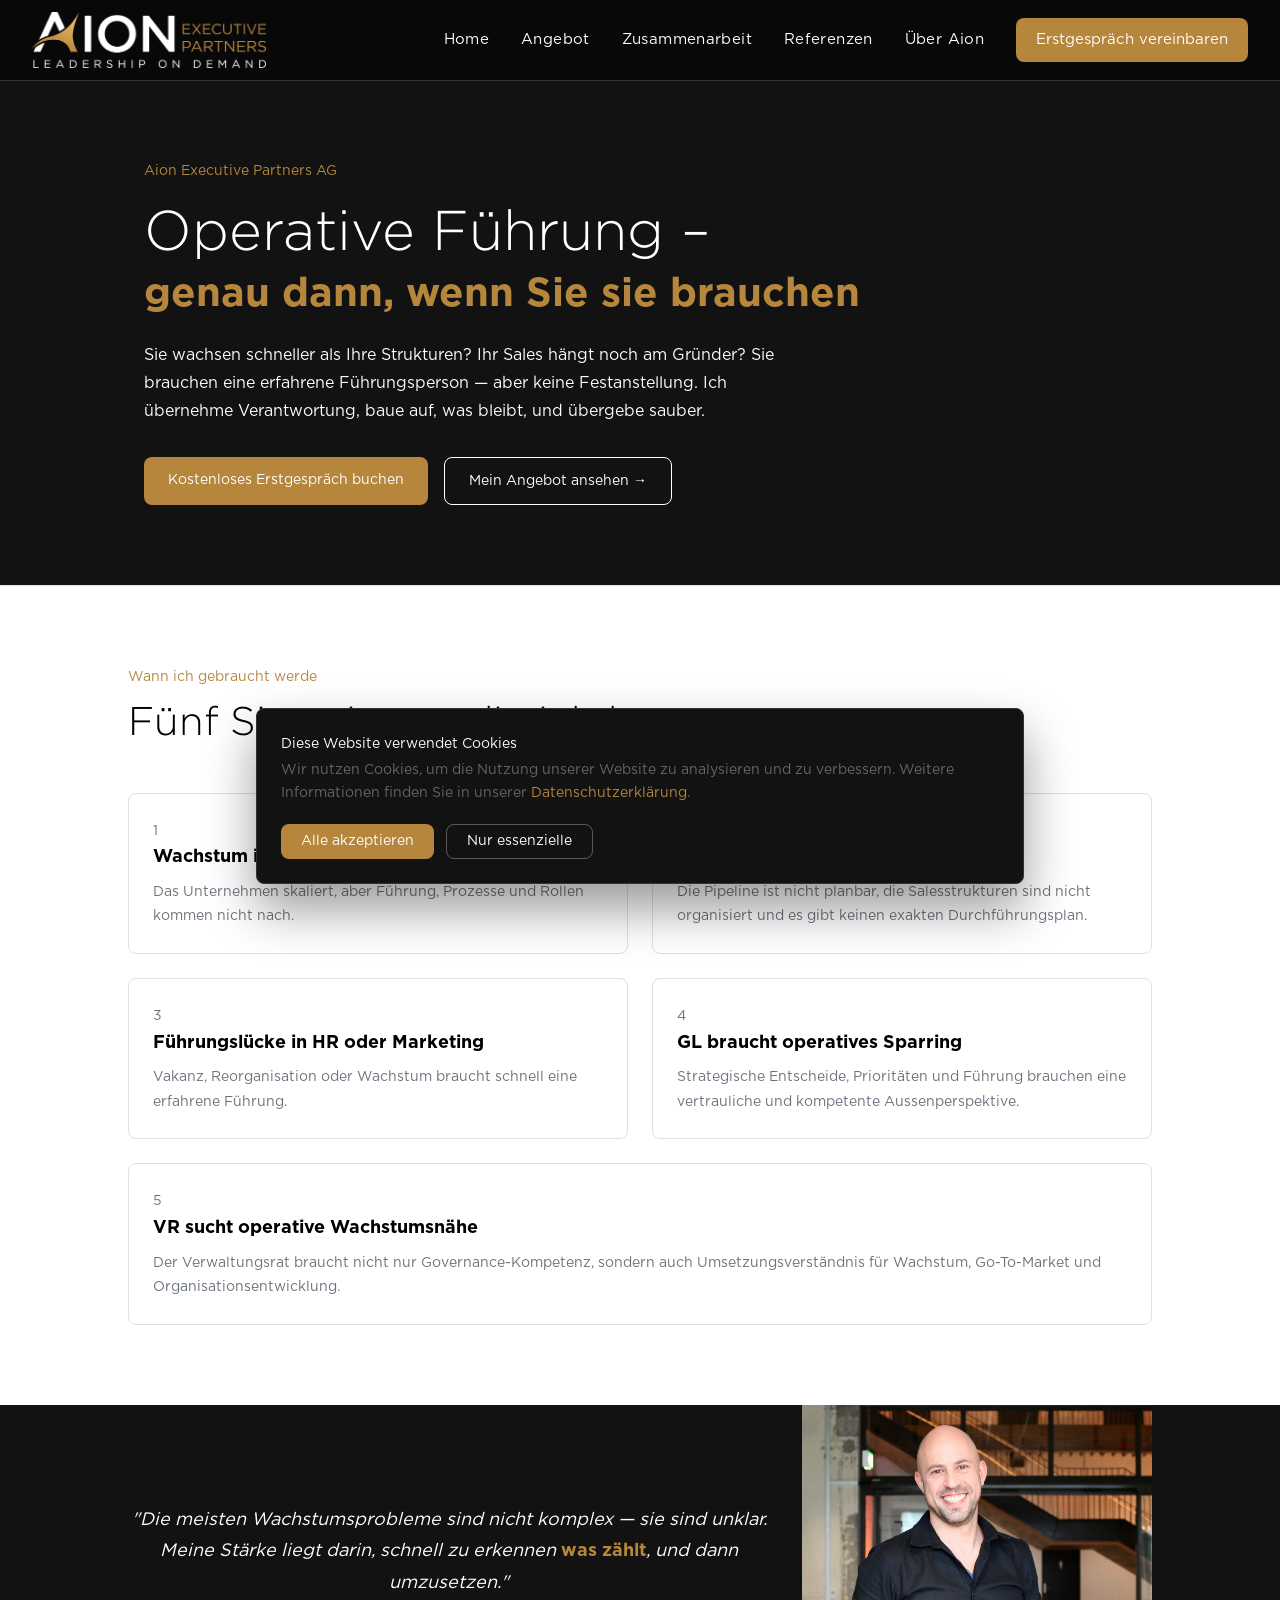
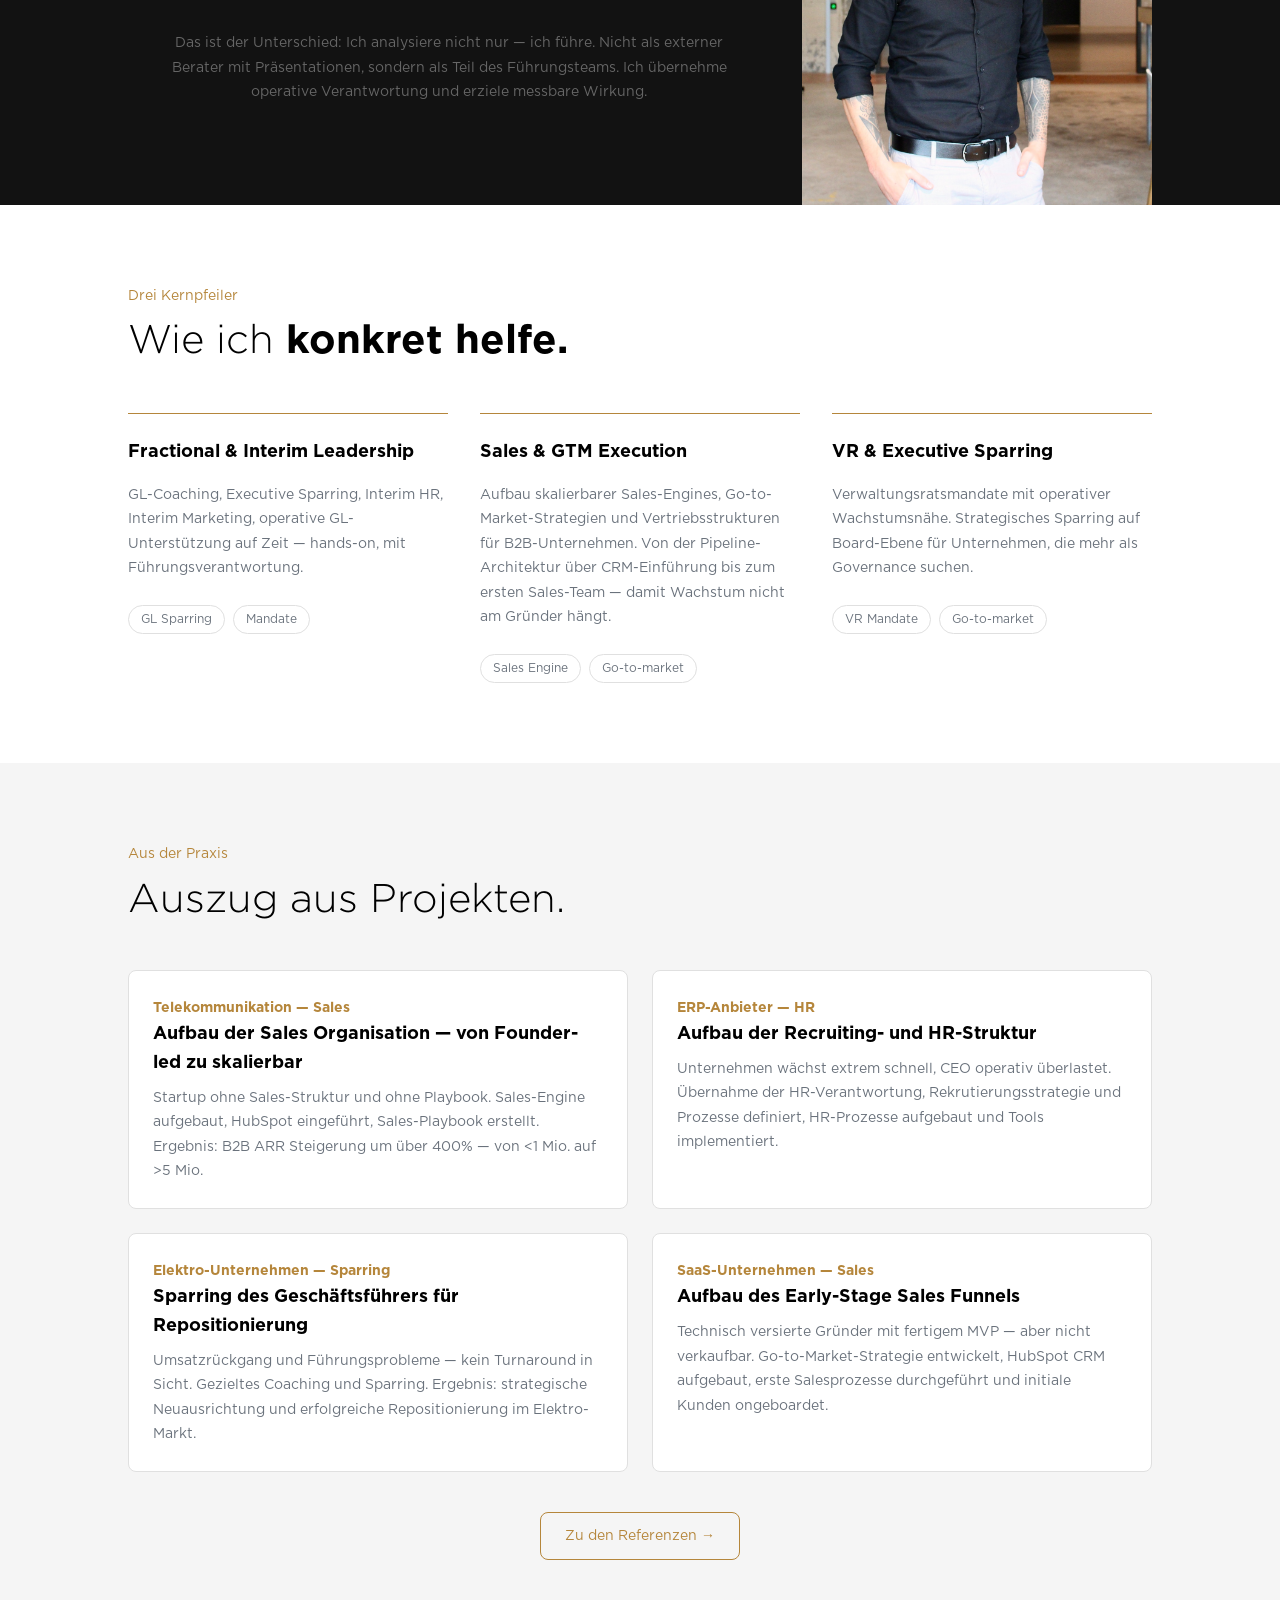
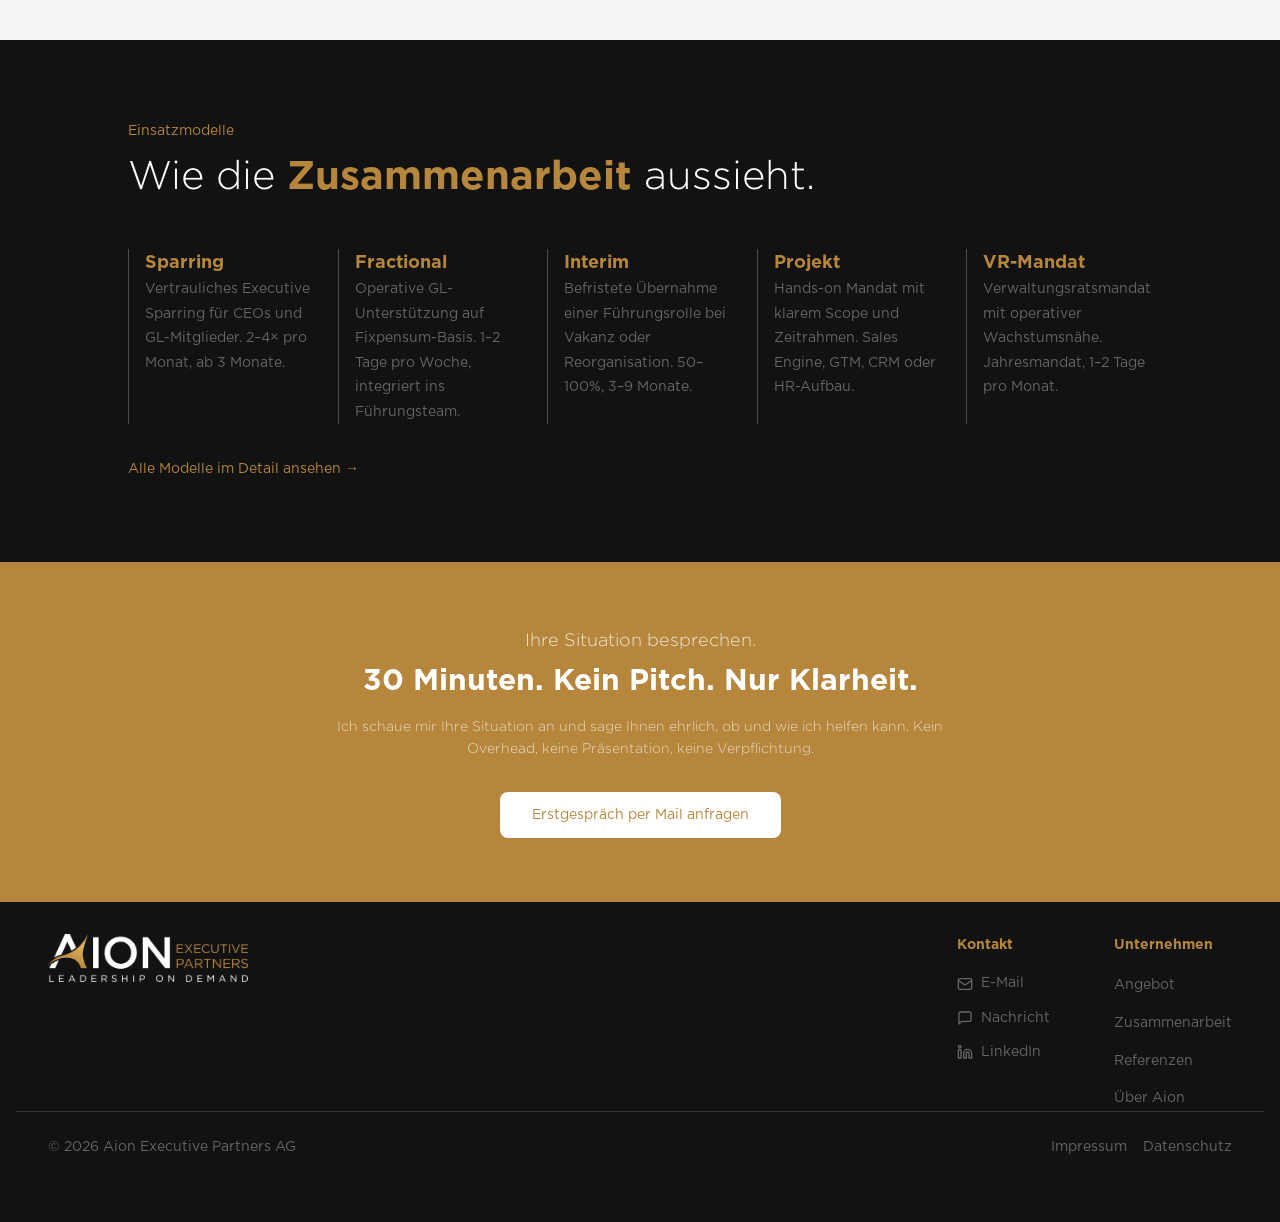
==== commit 52915a9b: "Add GA4 tracking code (G-L9994HLVNF) to all HTML pages Co-Authored-By: Claude Sonnet 4.6 <noreply@an" ====
--- a/index.html
+++ b/index.html
@@ -3,6 +3,13 @@
 <head>
   <meta charset="UTF-8">
   <meta name="viewport" content="width=device-width, initial-scale=1.0">
+  <script async src="https://www.googletagmanager.com/gtag/js?id=G-L9994HLVNF"></script>
+  <script>
+    window.dataLayer = window.dataLayer || [];
+    function gtag(){dataLayer.push(arguments);}
+    gtag('js', new Date());
+    gtag('config', 'G-L9994HLVNF');
+  </script>
   <title>Aion Executive Partners AG – Operative Führung auf Zeit | Zürich</title>
   <meta name="description" content="Fractional Leadership, Interim Management, Sales & GTM und VR-Mandate für Startups, Scaleups und KMUs in der Schweiz. Raphael Oerer – operative Führung auf Zeit.">
   <meta name="robots" content="index, follow">
--- a/style.css
+++ b/style.css
@@ -221,7 +221,7 @@
 #site-header nav { display: flex; align-items: center; gap: 2rem; margin-left: auto; margin-right: 2rem; }
 #site-header nav a {
   font-size: 0.9375rem;
-  font-weight: 300;
+  font-weight: 400;
   letter-spacing: 0.025em;
   color: #fff;
   transition: color 0.2s;
@@ -233,7 +233,7 @@
   background: var(--primary);
   color: #fff;
   font-size: 0.9375rem;
-  font-weight: 500;
+  font-weight: 400;
   padding: 0.625rem 1.25rem;
   border-radius: var(--radius);
   transition: opacity 0.2s;
@@ -270,7 +270,7 @@
 }
 #mobile-nav a {
   font-size: 0.875rem;
-  font-weight: 300;
+  font-weight: 400;
   color: #fff;
   letter-spacing: 0.025em;
 }
@@ -280,7 +280,7 @@
   background: var(--primary);
   color: #fff;
   font-size: 0.875rem;
-  font-weight: 500;
+  font-weight: 400;
   padding: 0.625rem 1.25rem;
   border-radius: var(--radius);
   text-align: center;
@@ -355,6 +355,7 @@
 
 /* ── Hero sections ─────────────────────────────────────────── */
 .hero-section { padding: 3rem 1rem; }
+.hero-section .text-dark-muted { color: #ffffff; }
 @media (min-width: 768px) { .hero-section { padding: 5rem 1rem; } }
 
 /* ── Grid helpers ──────────────────────────────────────────── */
@@ -375,16 +376,25 @@
 
 /* Quote section with photo */
 .quote-grid {
-  display: grid;
-  grid-template-columns: 1fr;
-  min-height: 400px;
-}
+  display: flex;
+  flex-direction: column;
+}
+.quote-photo {
+  width: 100%;
+  max-height: 400px;
+  overflow: hidden;
+  order: -1;
+}
+.quote-photo img { width: 100%; height: 400px; object-fit: cover; object-position: 25% 20%; }
 @media (min-width: 768px) {
-  .quote-grid { grid-template-columns: 1fr 350px; }
-  .quote-grid .quote-photo { display: block !important; }
-}
-.quote-photo { display: none; }
-.quote-photo img { width: 100%; height: 100%; object-fit: cover; object-position: 25% 20%; }
+  .quote-grid {
+    display: grid;
+    grid-template-columns: 1fr 350px;
+    min-height: 400px;
+  }
+  .quote-photo { max-height: none; order: 0; }
+  .quote-photo img { height: 100%; }
+}
 .quote-text {
   display: flex; flex-direction: column; justify-content: center;
   text-align: center; padding: 4rem 2rem;
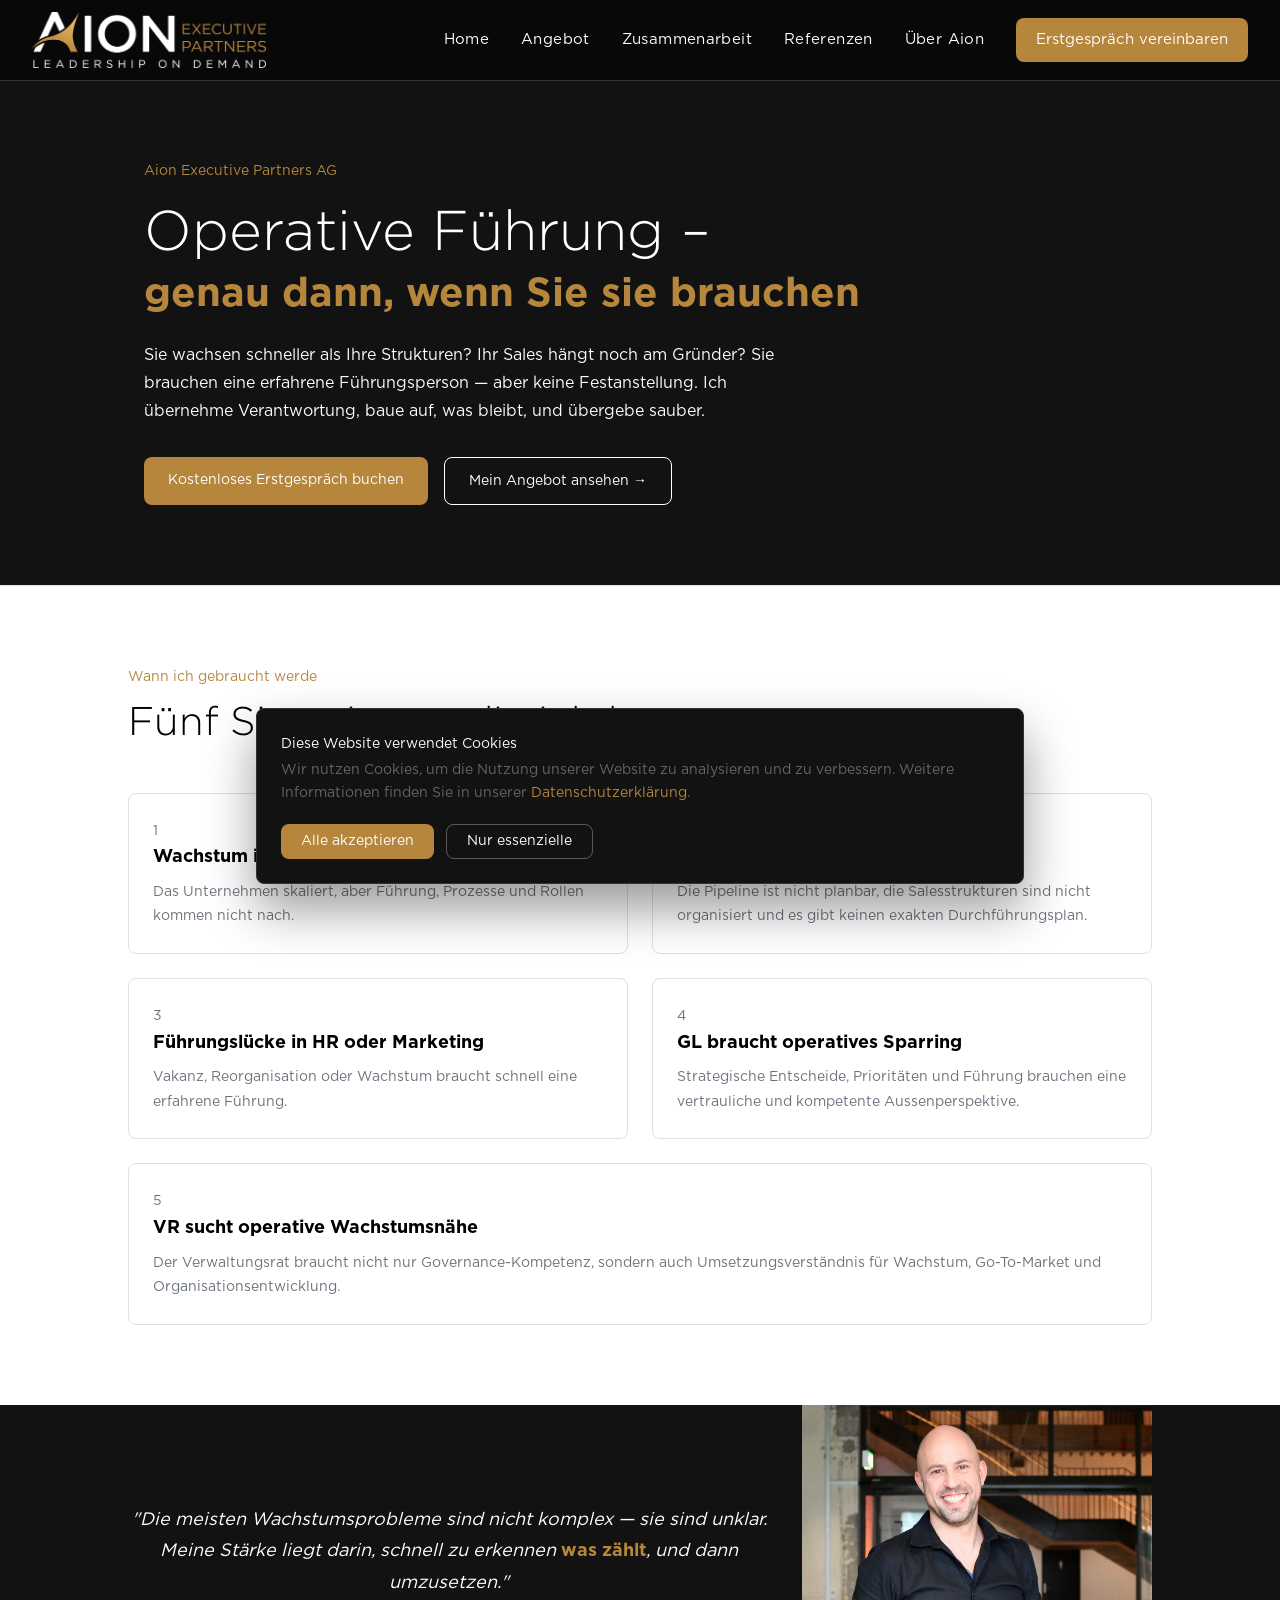
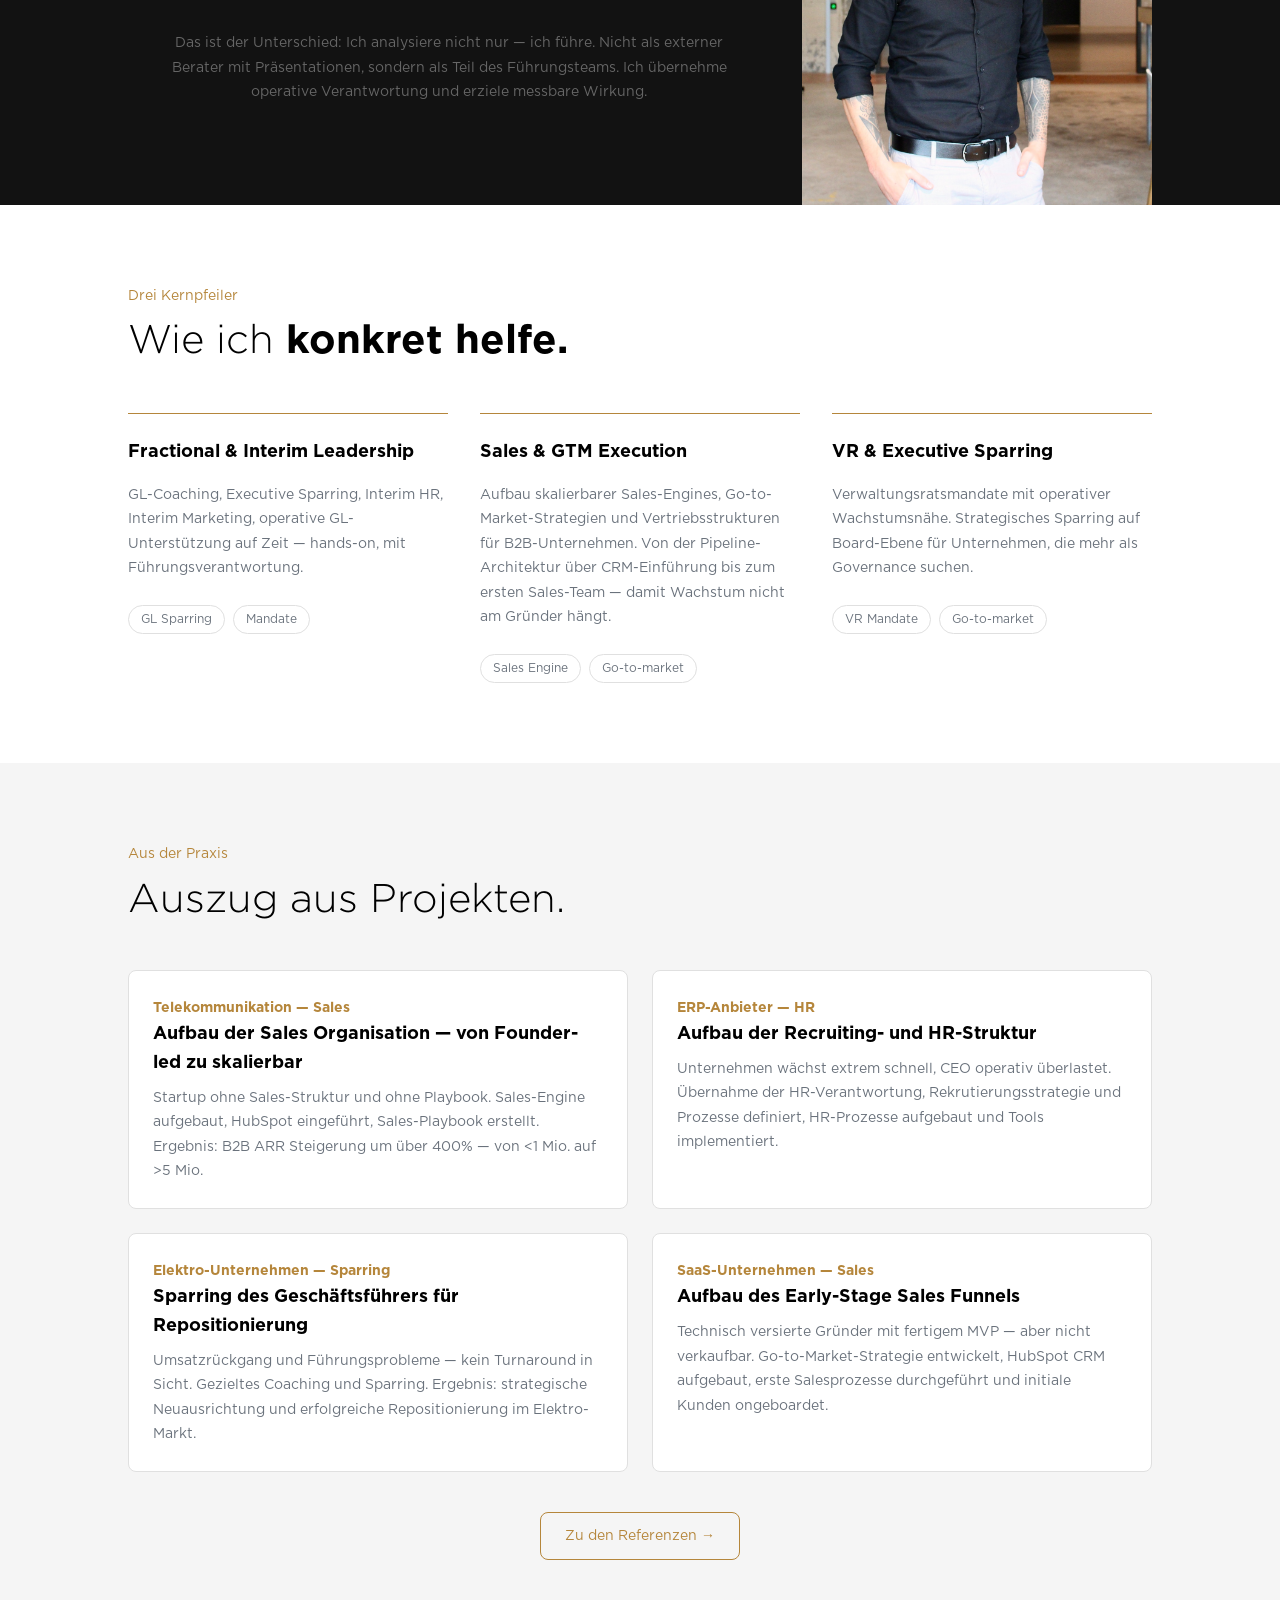
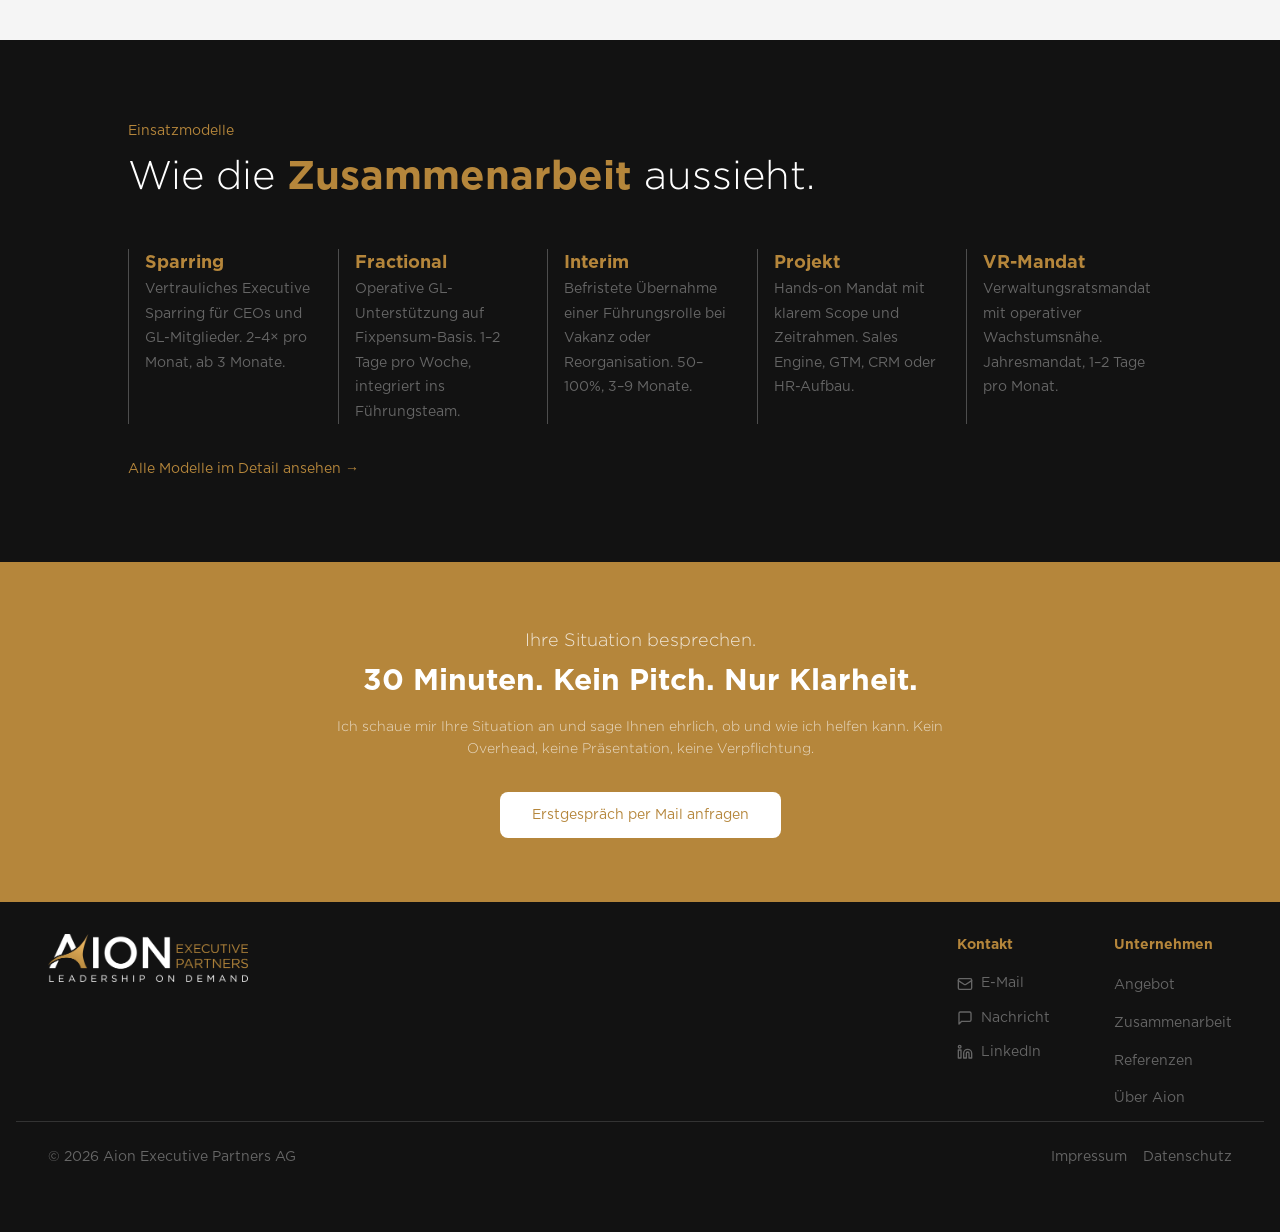
==== commit a295500f: "fix: footer spacing – increase gap above divider line by 10px Co-Authored-By: Claude Sonnet 4.6 <nor" ====
--- a/index.html
+++ b/index.html
@@ -3,22 +3,22 @@
 <head>
   <meta charset="UTF-8">
   <meta name="viewport" content="width=device-width, initial-scale=1.0">
-  <script async src="https://www.googletagmanager.com/gtag/js?id=G-L9994HLVNF"></script>
-  <script>
-    window.dataLayer = window.dataLayer || [];
-    function gtag(){dataLayer.push(arguments);}
-    gtag('js', new Date());
-    gtag('config', 'G-L9994HLVNF');
-  </script>
   <title>Aion Executive Partners AG – Operative Führung auf Zeit | Zürich</title>
   <meta name="description" content="Fractional Leadership, Interim Management, Sales & GTM und VR-Mandate für Startups, Scaleups und KMUs in der Schweiz. Raphael Oerer – operative Führung auf Zeit.">
   <meta name="robots" content="index, follow">
-  <link rel="canonical" href="https://www.aionexecutive.ch/">
+  <link rel="canonical" href="https://aionexecutive.ch/">
   <meta property="og:type" content="website">
-  <meta property="og:url" content="https://www.aionexecutive.ch/">
+  <meta property="og:url" content="https://aionexecutive.ch/">
   <meta property="og:title" content="Aion Executive Partners AG – Leadership on Demand">
   <meta property="og:description" content="Fractional Leadership, Interim Management und Sales & GTM für Wachstumsunternehmen in der Schweiz.">
+  <meta property="og:image" content="https://aionexecutive.ch/assets/images/logo-full.png">
+  <meta property="og:image:width" content="1920">
+  <meta property="og:image:height" content="460">
   <meta property="og:locale" content="de_CH">
+  <meta name="twitter:card" content="summary_large_image">
+  <meta name="twitter:title" content="Aion Executive Partners AG – Leadership on Demand">
+  <meta name="twitter:description" content="Fractional Leadership, Interim Management und Sales & GTM für Wachstumsunternehmen in der Schweiz.">
+  <meta name="twitter:image" content="https://aionexecutive.ch/assets/images/logo-full.png">
   <link rel="icon" href="favicon.png" type="image/png">
   <link rel="apple-touch-icon" href="favicon.png">
   <link rel="stylesheet" href="style.css">
@@ -28,7 +28,7 @@
     "@type": "ProfessionalService",
     "name": "Aion Executive Partners AG",
     "description": "Fractional Leadership, Interim Management, Sales & GTM, VR-Mandate",
-    "url": "https://www.aionexecutive.ch",
+    "url": "https://aionexecutive.ch",
     "founder": { "@type": "Person", "name": "Raphael Oerer" },
     "address": {
       "@type": "PostalAddress",
@@ -289,7 +289,7 @@
         </div>
       </div>
     </div>
-    <div class="footer-bottom" style="max-width:80rem;margin:0 auto;padding:1.5rem 2rem 2rem;">
+    <div class="footer-bottom" style="max-width:80rem;margin:10px auto 0;padding:1.5rem 2rem 2rem;">
       <p>© 2026 Aion Executive Partners AG</p>
       <div class="legal">
         <a href="/impressum.html">Impressum</a>
--- a/style.css
+++ b/style.css
@@ -494,7 +494,7 @@
 }
 footer .footer-links .contact-item:hover { color: var(--dark-fg); }
 footer .footer-bottom {
-  max-width: 80rem; margin: 0 auto;
+  max-width: 80rem; margin: 5px auto 0;
   padding: 1.5rem 2rem 2rem;
   border-top: 1px solid hsl(0,0%,20%);
   display: flex; flex-direction: column; gap: 0.5rem;
